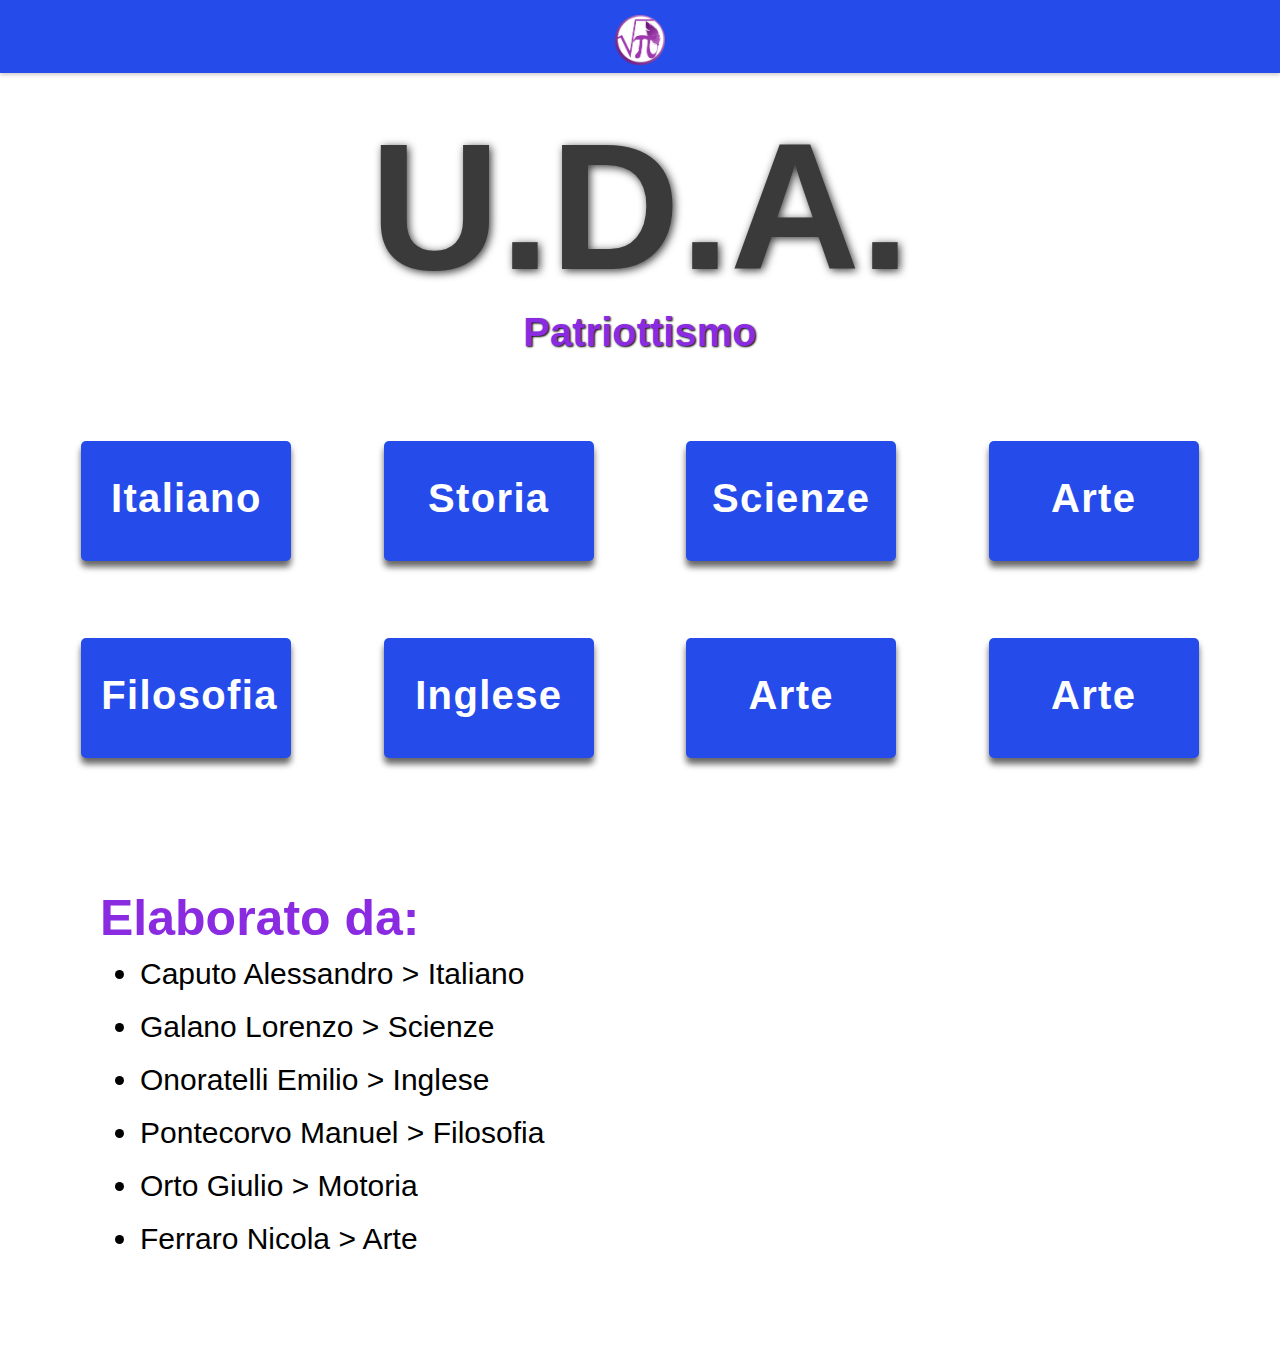
==== index.html @ c0208498 "Add files via upload" ====
<!doctype html>
<html>
    <head>
        <link rel="stylesheet" type="text/css" href="scu.css">
        <link rel="stylesheet" type="text/css" href="hard.css">
    </head>
    
    <body>
        <div class="topnav">
            <a href="index.html"><img src="logo-1.png" alt="" id="logo69"></a>
        </div>


        <h1 id="titolo">U.D.A.</h1>
        <p id="sotto">Patriottismo</p>


    <div class="directory">
        
        <button class="icon">
            <a href="Italiano.html"><br>
              <div class="directory-name1">Italiano</div>
            </a>
          </button>

          <button class="icon">
            <a href="Storia.html"><br>
              <div class="directory-name1">Storia</div>
            </a>
          </button>

          <button class="icon">
            <a href="Scienze.com/"><br>
              <div class="directory-name1">Scienze</div>
            </a>
          </button>

          <button class="icon">
            <a href="Arte.com/"><br>
              <div class="directory-name1">Arte</div>
            </a>
          </button>

          <button class="icon">
            <a href="Filosofia.com/"><br>
              <div class="directory-name1">Filosofia</div>
            </a>
          </button>

          <button class="icon">
            <a href="Inglese.com/"><br>
              <div class="directory-name1">Inglese</div>
            </a>
          </button>

          <button class="icon">
            <a href="https://www.youtube.com/"><br>
              <div class="directory-name1">Arte</div>
            </a>
          </button>

          <button class="icon">
            <a href="https://www.youtube.com/"><br>
              <div class="directory-name1">Arte</div>
            </a>
          </button>
    </div>

    <h1 id="el">Elaborato da:</h1>
    
      <ul id="lista">
      <li>Caputo Alessandro  > Italiano</li>
      <li>Galano Lorenzo     > Scienze</li>
      <li>Onoratelli Emilio  > Inglese</li>
      <li>Pontecorvo Manuel  > Filosofia</li>
      <li>Orto Giulio        > Motoria</li>
      <li>Ferraro Nicola     > Arte</li>
    </ul>


  
    </body>
</html>
---- scu.css ----
#titolo{
    font-size: 180px;
    margin-top: 30px;
    text-shadow: 2px 2px 8px ;
    color: #3a3a3a;
    margin-bottom: 0px;
  

}

#sotto{
    color: blueviolet;
    font-size: 40px;
    margin-top: 0px;
    font-weight: bold;
    text-shadow: 1px 1px 2px #000000;
    
}

#logo69{
  height: 50px;
  width: 50px;
  text-align: center;
  margin-top: 0px;
}

#materia{
  font-size: 130px;
    margin-top: 30px;
    text-shadow: 2px 2px 4px #000000;
    color: #e8aa22;
    margin-bottom: 0px; 
}

#para{
  font-size: 35px;
  margin-top: 5px;
 color: #3a3a3a;
 text-align: left;
 margin-left: 300px;
margin-right: 300px;
 line-height: 42px;
}

h2{
  font-size: 50px;
  margin-top: 60px;
 color: #000000;
 margin-left: 300px;
 text-align: left;
 font-weight: bold;
 margin-bottom: 10px;

 color: blueviolet;
 text-shadow: 1px 1px 2px #000000;
}

#se{
  
 
  max-width: 800px;
  height: 300px;
  border-radius: 20px;
  box-shadow: 10px 10px 5px #ccc;
      -moz-box-shadow: 10px 10px 5px #ccc;
      -webkit-box-shadow: 10px 10px 5px #ccc;
      -khtml-box-shadow: 10px 10px 5px #ccc;
}

#el{
  text-align: center;
  font-weight: bold;
  font-size: 50px;
  margin-top: 70px;
  color: blueviolet;
  text-align: left;
  margin-left: 100px;
  margin-bottom: 5px;
}

#desc{
  font-weight: bold;
  font-size: 20px;
  margin-top: 12px;
  
}

#lista{
  margin-top: 10px;
  font-size: 30px;
  margin-bottom: 90px;
  margin-right: 2px;
  
}

li{
  text-align: center;
  text-align: left;
  margin-left: 100px;
  margin-bottom: 19px;
}


#lista2{
  margin-top: 10px;
  font-size: 30px;
  margin-bottom: 90px;
  list-style: none;
  margin-left: 10px;
 
}

@media (max-width: 1025px) {
  html.boxed body {
    min-width: 990px; }

    #logo69{
      height: 110px;
      width: 110px;
      margin-top: 10px;
    }

    #titolo{
      font-size: 200px;
      margin-top: 60px;
  }
  
  #sotto{
      color: blueviolet;
      font-size: 70px;
  }


  #el{
    
    font-size: 90px;
    margin-left: 100px;
    margin-bottom: 5px;
  }
  
  #lista{
    margin-top: 10px;
    font-size: 50px;
    margin-bottom: 90px;
    
  }
  
  li{
    text-align: center;
    text-align: left;
    margin-left: 100px;
  }


  #para{
    font-size: 50px;
   margin-left: 40px;
  margin-right: 30px;
   line-height: 55px;
   text-align: left;

  }
  
  h2{
    font-size: 70px;
    margin-top: 70px;
   margin-left: 40px;
  }
  
  #se{
    
   
    max-width: 750px;
    height: 500px;
    }



  }
---- hard.css ----
.topnav {
  width: 100%;
  overflow: hidden;
  background-color: #254cea;
  text-align: center;
  box-shadow: 0 2px 4px 0 rgba(0,0,0,.2);
  margin-top: 0;
  height: 73px;
  
}

.topnav a {
  color: white;
  text-align: center;
  padding: 15px 20px;
  text-decoration: none;
  font-size: 26px;
  display: inline-block;
  font-family: Arial, Helvetica, sans-serif;
  font-weight: bold;
  
}



body{
  text-align: center;
  font-family: Arial, Helvetica, sans-serif;
  margin-left: auto;
margin-right: auto;
margin-top: auto;
}

.directory-name1 {
  text-align: center;
  width: 100%;
  word-wrap: normal;
  font-family: Arial, Helvetica, sans-serif;
  font-weight: 600;
  font-size: 40px;
  letter-spacing: 1pt;
}

.icon {
  display: inline-block;
  margin: 30px;
}

.icon a {
  display: inline-block;
  margin: 0px 8px 15px 8px;
  padding: 20px;
  vertical-align: top;
  background-color: #254cea;
  text-align: center;
  width: 170px;
  height: 80px;
  border-radius: 5px;
  color: rgb(255, 255, 255);
  text-decoration: none;
  box-shadow: 0 6px 6px rgba(0, 0, 0, 0.6);
}

.directory {
  display: inline-block;
  margin: 15px 8px 15px 8px;
  vertical-align: top;
  text-align: center;
}

button{
  cursor: pointer;
  background: transparent;
  border: none !important;
  text-align: center;
}

.icon a:hover {
  background-color: #c41a1a;
  color: rgb(255, 255, 255);
  font-weight: bold;
}


@media (max-width: 1025px) {
  html.boxed body {
    min-width: 990px; } 


    .topnav {
      height: 160px;
    }
    
    .topnav a {
      color: white;
      text-align: center;
      padding: 15px 20px;
      text-decoration: none;
      font-size: 26px;
      display: inline-block;
      font-family: Arial, Helvetica, sans-serif;
      font-weight: bold;
      
    }
    
    
    
    
    
    .directory-name1 {
      text-align: center;
      width: 100%;
      word-wrap: normal;
      font-family: Arial, Helvetica, sans-serif;
      font-weight: 600;
      font-size: 70px;
      letter-spacing: 1pt;
    }
    
    .icon {
      display: inline-block;
      margin: 30px;
    }
    
    .icon a {
      display: inline-block;
      margin: 0px 8px 15px 8px;
      padding: 20px;
      vertical-align: top;
      background-color: #254cea;
      text-align: center;
      width: 300px;
      height: 120px;
      
    }
    
    .directory {
      display: inline-block;
      margin: 15px 8px 15px 8px;
      vertical-align: top;
      text-align: center;
    }
    
    button{
      cursor: pointer;
      background: transparent;
      border: none !important;
      text-align: center;
    }
    
    .icon a:hover {
      background-color: #c41a1a;
      color: rgb(255, 255, 255);
      font-weight: bold;
    }



  }
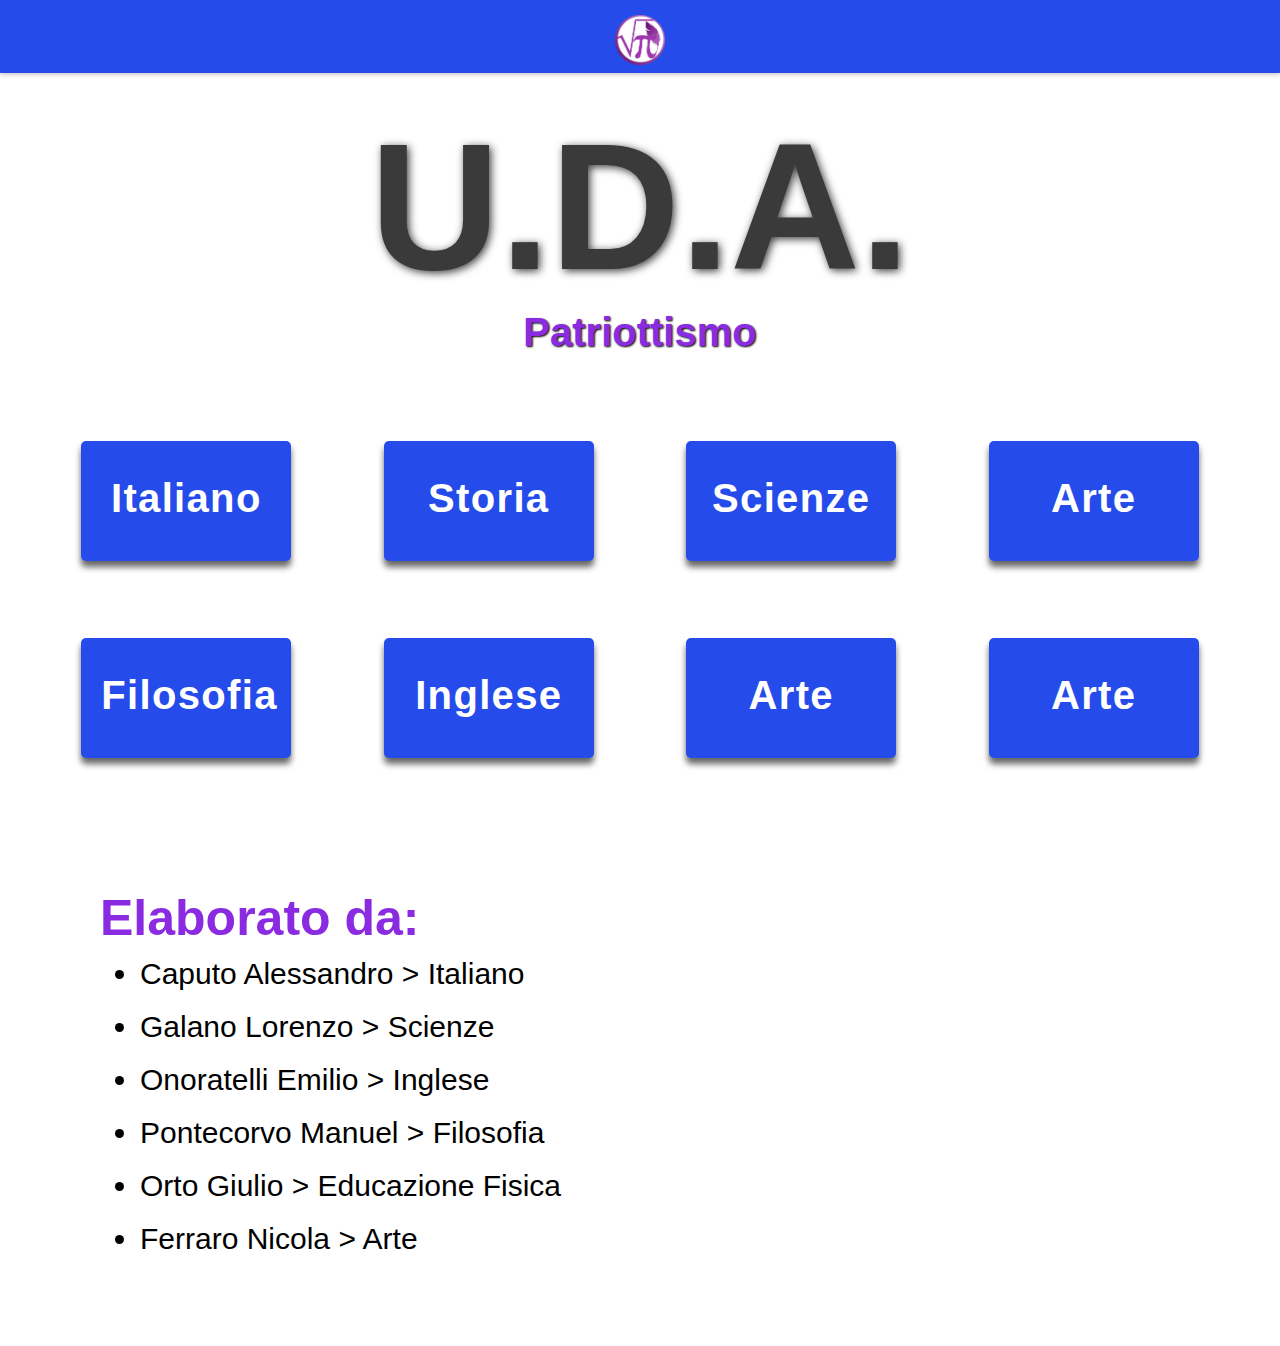
==== commit 8400bc49: "Update index.html" ====
--- a/index.html
+++ b/index.html
@@ -73,7 +73,7 @@
       <li>Galano Lorenzo     > Scienze</li>
       <li>Onoratelli Emilio  > Inglese</li>
       <li>Pontecorvo Manuel  > Filosofia</li>
-      <li>Orto Giulio        > Motoria</li>
+      <li>Orto Giulio        > Educazione Fisica</li>
       <li>Ferraro Nicola     > Arte</li>
     </ul>
 
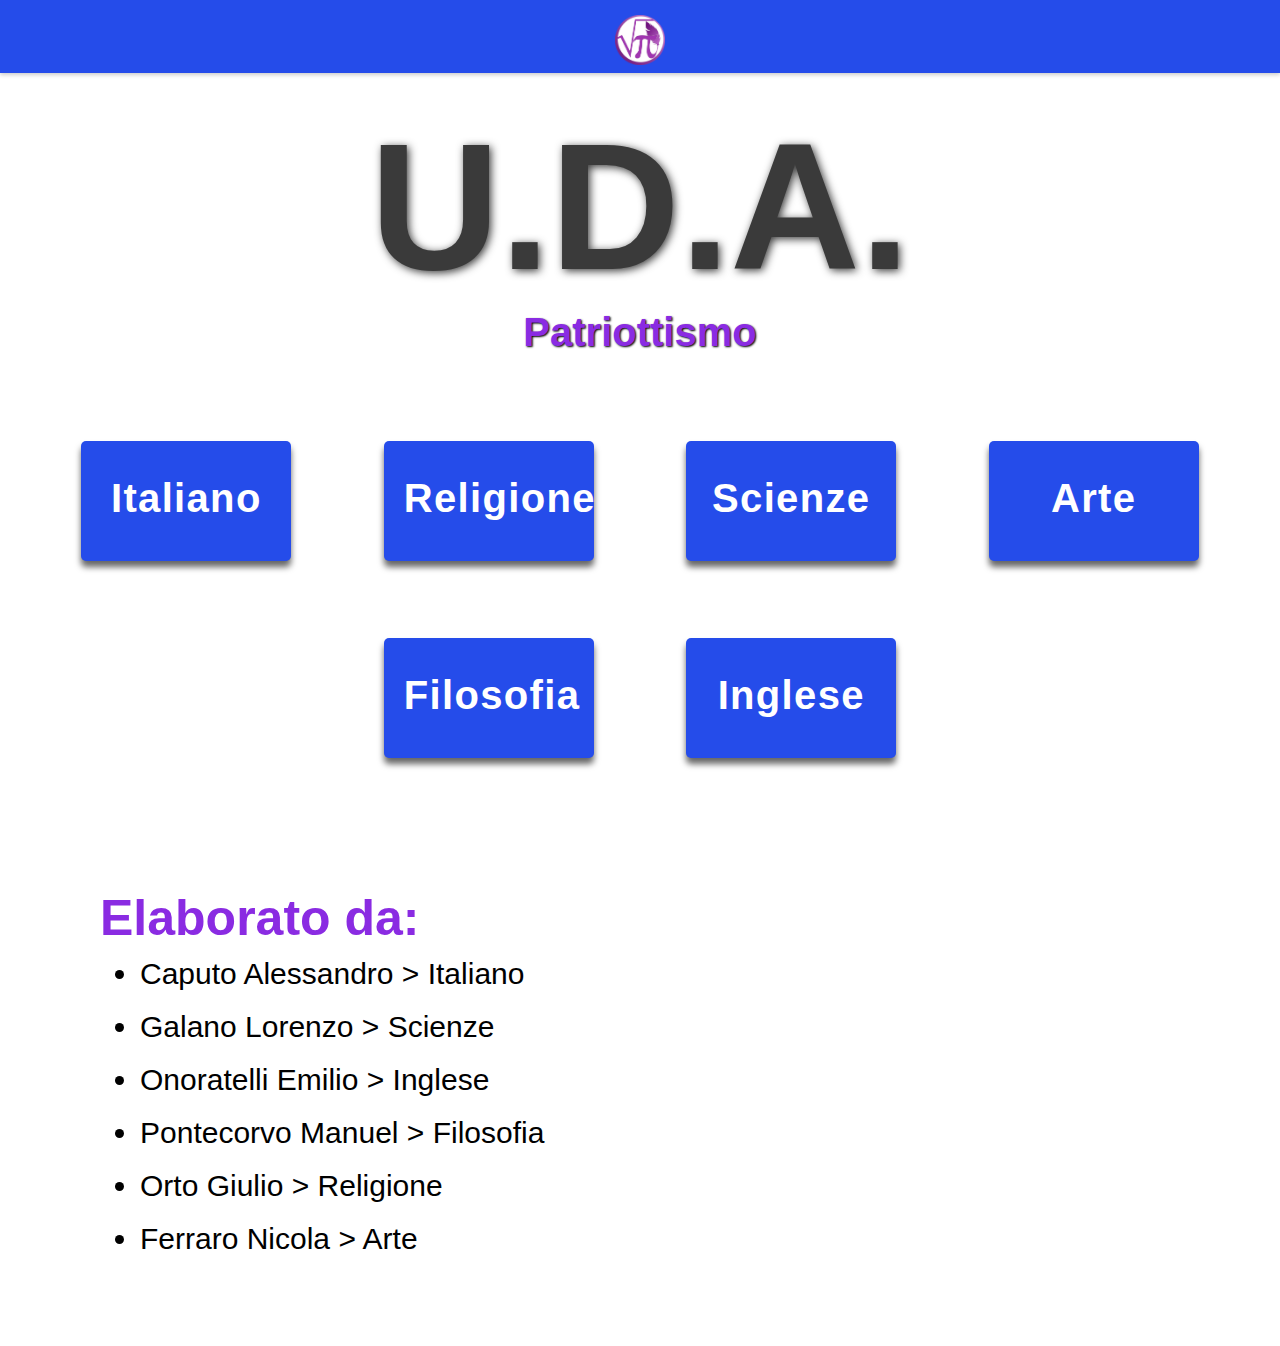
==== commit 595dc90e: "Update index.html" ====
--- a/index.html
+++ b/index.html
@@ -24,46 +24,36 @@
           </button>
 
           <button class="icon">
-            <a href="Storia.html"><br>
-              <div class="directory-name1">Storia</div>
+            <a href="Religione.html"><br>
+              <div class="directory-name1">Religione</div>
             </a>
           </button>
 
           <button class="icon">
-            <a href="Scienze.com/"><br>
+            <a href="Scienze.html"><br>
               <div class="directory-name1">Scienze</div>
             </a>
           </button>
 
           <button class="icon">
-            <a href="Arte.com/"><br>
+            <a href="Arte.html"><br>
               <div class="directory-name1">Arte</div>
             </a>
           </button>
 
           <button class="icon">
-            <a href="Filosofia.com/"><br>
+            <a href="Filosofia.html"><br>
               <div class="directory-name1">Filosofia</div>
             </a>
           </button>
 
           <button class="icon">
-            <a href="Inglese.com/"><br>
+            <a href="Inglese.html"><br>
               <div class="directory-name1">Inglese</div>
             </a>
           </button>
 
-          <button class="icon">
-            <a href="https://www.youtube.com/"><br>
-              <div class="directory-name1">Arte</div>
-            </a>
-          </button>
-
-          <button class="icon">
-            <a href="https://www.youtube.com/"><br>
-              <div class="directory-name1">Arte</div>
-            </a>
-          </button>
+          
     </div>
 
     <h1 id="el">Elaborato da:</h1>
@@ -73,7 +63,7 @@
       <li>Galano Lorenzo     > Scienze</li>
       <li>Onoratelli Emilio  > Inglese</li>
       <li>Pontecorvo Manuel  > Filosofia</li>
-      <li>Orto Giulio        > Educazione Fisica</li>
+      <li>Orto Giulio        > Religione</li>
       <li>Ferraro Nicola     > Arte</li>
     </ul>
 
